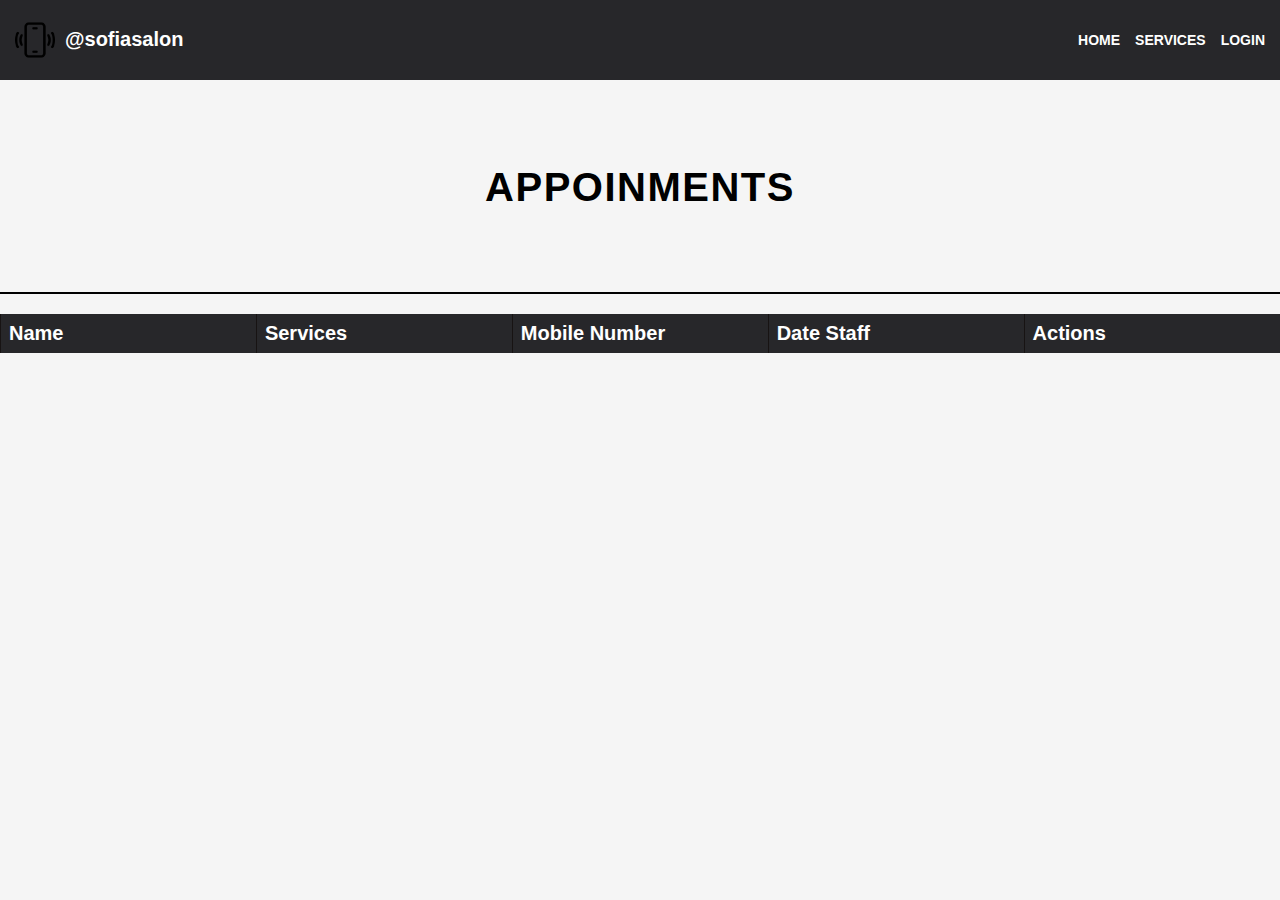
==== dashboard/index.html @ bc8864f1 "img" ====
<!DOCTYPE html>
<html lang="en">
<head>
    <meta charset="UTF-8">
    <meta name="viewport" content="width=device-width, initial-scale=1.0">
    <link rel="stylesheet" href="../style/dashboard.css">
    <link rel="preconnect" href="https://fonts.googleapis.com">
    <link rel="preconnect" href="https://fonts.gstatic.com" crossorigin>
    <link href="https://fonts.googleapis.com/css2?family=Roboto+Slab:wght@100..900&family=Rubik:ital,wght@0,300..900;1,300..900&display=swap" rel="stylesheet">
    <title>Dasboard</title>
</head>
<body>
    <header>
        <div class="header-design">
            <div class="icons-postions">
                <img src="/public/phone-call.png" alt="icon" class="icon-img">
                <h1>@sofiasalon</h1>
            </div>
            <ul class="container-ul">
                <li>
                    <a class="a-tags" href="../index.html">Home</a>
                </li>
                <li>
                    <a class="a-tags" href="../features/services.html">Services</a>
                </li>
                <li>
                    <a class="a-tags auth-button" href="./log-in.html">Login</a>
                </li>

            </ul>

        </div>
    </header>


    <main>
        <div class="container-header">
            <h1 style=" color: black;" class="dashboard-h1">Appoinments</h1>
        </div>
        <div class="container-table">
            <table >
                <thead>
                    <tr>
                        <th>Name</th>
                        <th>Services</th>
                        <th>Mobile Number</th>
                        <th>Date Staff</th>
                        <th>Actions </th>
                    </tr>
                </thead>
    
              <tbody id="table-container">
                
              </tbody>
            </table>
        </div>
    </main> 
    <script src="../js/getCookie.js"></script>
    <script src="../js/dashboard.js"></script>
</body>
</html>
---- style/dashboard.css ----
/*body {
    background-color: #f5f5f5;
    margin: 0;
    padding: 0;
    font-family: 'Roboto', sans-serif;
}

header {
    background-color: #27272a;
    padding: 20px;
    display: flex;
    justify-content: space-between;
    align-items: center;
}

.header-design {
    display: flex;
    justify-content: space-between;
    align-items: center;
    width: 100%;
}

.icons-postions {
    display: flex;
    gap: 10px;
    align-items: center;
}

.icon-img {
    width: 50px;
}

h1 {
    color: white;
    font-size: 24px;
}

.container-ul {
    display: flex;
    gap: 20px;
    list-style-type: none;
    padding: 0;
    margin: 0;
}

.a-tags {
    color: white;
    text-transform: uppercase;
    text-decoration: none;
    font-weight: 600;
    font-size: 16px;
    transition: color 0.3s ease;
}

.a-tags:hover {
    opacity: 0.8;
}

.container-header{
    margin-top: 85px;
    padding-bottom: 55px;
    border-bottom: 2px solid black;
}

.dashboard-h1{
    text-align: center;
    font-size: 55px;
    letter-spacing: 1.5px;
    text-transform: uppercase;
}



table {
    width: 100%;
    letter-spacing: 1px;
    border-collapse: collapse;
    table-layout: fixed; 
}

th, td {
    border-left: 1px solid #171313;
    text-align: left;
    padding: 12px;  
    font-size: 18px; 
}

th {
    background-color: #27272a;  
    color: white; 
    font-size: 22px;  
}

th:nth-child(1) {
    width: 15%; 
}

th:nth-child(2) {
    width: 25%;  
}

th:nth-child(3),
th:nth-child(4) {
    width: 20%;  
}

th:nth-child(5) {
    width: 10%; 
}

td {
    white-space: nowrap;  /
}

.tdBtns{
    display: flex;
    justify-content: space-between;
    align-items: center;
}

.tdBtns button{
    font-weight: 600;
    letter-spacing: 0.5px;
    padding-top: 3px;
    padding-bottom: 3px;
    cursor: pointer;
    background-color: orangered;
    color: #f5f5f5;
    border-style: none;
    border-radius: 3px;
}

.tdBtns button:hover{
    background-color: #d94a29;
}
*/

/* Base Styles */
body {
    background-color: #f5f5f5;
    margin: 0;
    padding: 0;
    font-family: 'Roboto', sans-serif;
}

header {
    background-color: #27272a;
    padding: 15px;
    display: flex;
    justify-content: space-between;
    align-items: center;
    flex-wrap: wrap;
}

.header-design {
    display: flex;
    justify-content: space-between;
    align-items: center;
    width: 100%;
    flex-wrap: wrap;
}

.icons-postions {
    display: flex;
    gap: 10px;
    align-items: center;
}

.icon-img {
    width: 40px;
}

h1 {
    color: white;
    font-size: 20px;
}

/* Responsive Menu */
.container-ul {
    display: flex;
    gap: 15px;
    list-style-type: none;
    padding: 0;
    margin: 0;
}

.a-tags {
    color: white;
    text-transform: uppercase;
    text-decoration: none;
    font-weight: 600;
    font-size: 14px;
    transition: color 0.3s ease;
}

.container-header {
    margin-top: 85px;
    padding-bottom: 55px;
    border-bottom: 2px solid black;
}

.dashboard-h1 {
    text-align: center;
    font-size: 40px;
    letter-spacing: 1.5px;
    text-transform: uppercase;
}

/* Table Styles */
table {
    width: 100%;
    border-collapse: collapse;
    table-layout: fixed;
    margin-top: 20px;
}

th, td {
    border-left: 1px solid #171313;
    text-align: left;
    padding: 8px;
    font-size: 16px;
}

th {
    background-color: #27272a;
    color: white;
    font-size: 20px;
}

.tdBtns {
    display: flex;
    gap: 10px;
}

.tdBtns button {
    font-weight: 600;
    padding: 5px;
    background-color: orangered;
    color: #f5f5f5;
    border: none;
    border-radius: 3px;
    cursor: pointer;
}

/* Responsive Media Queries */
@media only screen and (max-width: 768px) {
    h1 {
        font-size: 18px;
    }
    
    .icon-img {
        width: 30px;
    }

    .container-header {
        margin-top: 60px;
        padding-bottom: 35px;
    }

    .dashboard-h1 {
        font-size: 30px;
    }

    .a-tags {
        font-size: 13px;
    }
    
    table, th, td {
        font-size: 14px;
    }

    th:nth-child(1), th:nth-child(2), th:nth-child(3), th:nth-child(4), th:nth-child(5) {
        width: auto;
    }

    .tdBtns {
        flex-direction: column;
        gap: 5px;
    }

    .tdBtns button {
        padding: 4px;
        font-size: 12px;
    }
}

/* Mobile Adjustments for screens <= 480px */
@media only screen and (max-width: 480px) {
    .header-design {
        flex-direction: column;
        align-items: center;
    }

    h1 {
        font-size: 16px;
    }

    .container-ul {
        flex-direction: column;
        gap: 10px;
    }

    .dashboard-h1 {
        font-size: 24px;
    }

    th, td {
        padding: 6px;
        font-size: 12px;
    }

    /* Ensure table headers are aligned as rows */
    th:nth-child(1), th:nth-child(2), th:nth-child(3), th:nth-child(4), th:nth-child(5) {
        width: 100%;
        display: block;
        text-align: left;
    }

    table {
        width: 100%;
        display: block;
        overflow-x: auto;  /* Allows horizontal scrolling if needed */
        white-space: nowrap;
    }

    /* Align table rows as block elements */
    tbody {
        display: block;
    }

    tr {
        display: flex;
        flex-wrap: wrap; /* Allows the rows to wrap in mobile view */
        justify-content: space-between; /* Space between columns */
        margin-bottom: 10px;
        border-bottom: 1px solid #ccc;
    }

    td {
        display: block;
        width: 100%; /* Makes each column full width */
        text-align: left;
        padding: 8px;
        font-size: 12px;
        border-bottom: 1px solid #ddd;
        margin-bottom: 5px;
    }

    td::before {
        content: attr(data-label); /* Shows column labels before data */
        font-weight: bold;
        margin-bottom: 5px;
    }

    .tdBtns {
        display: block;
        gap: 4px;
    }

    .tdBtns button {
        padding: 3px;
        font-size: 10px;
        width: 100%;  /* Full width buttons */
    }

    /* Optional: Hide original table header (if needed) for mobile */
    thead {
        display: none;
    }
}
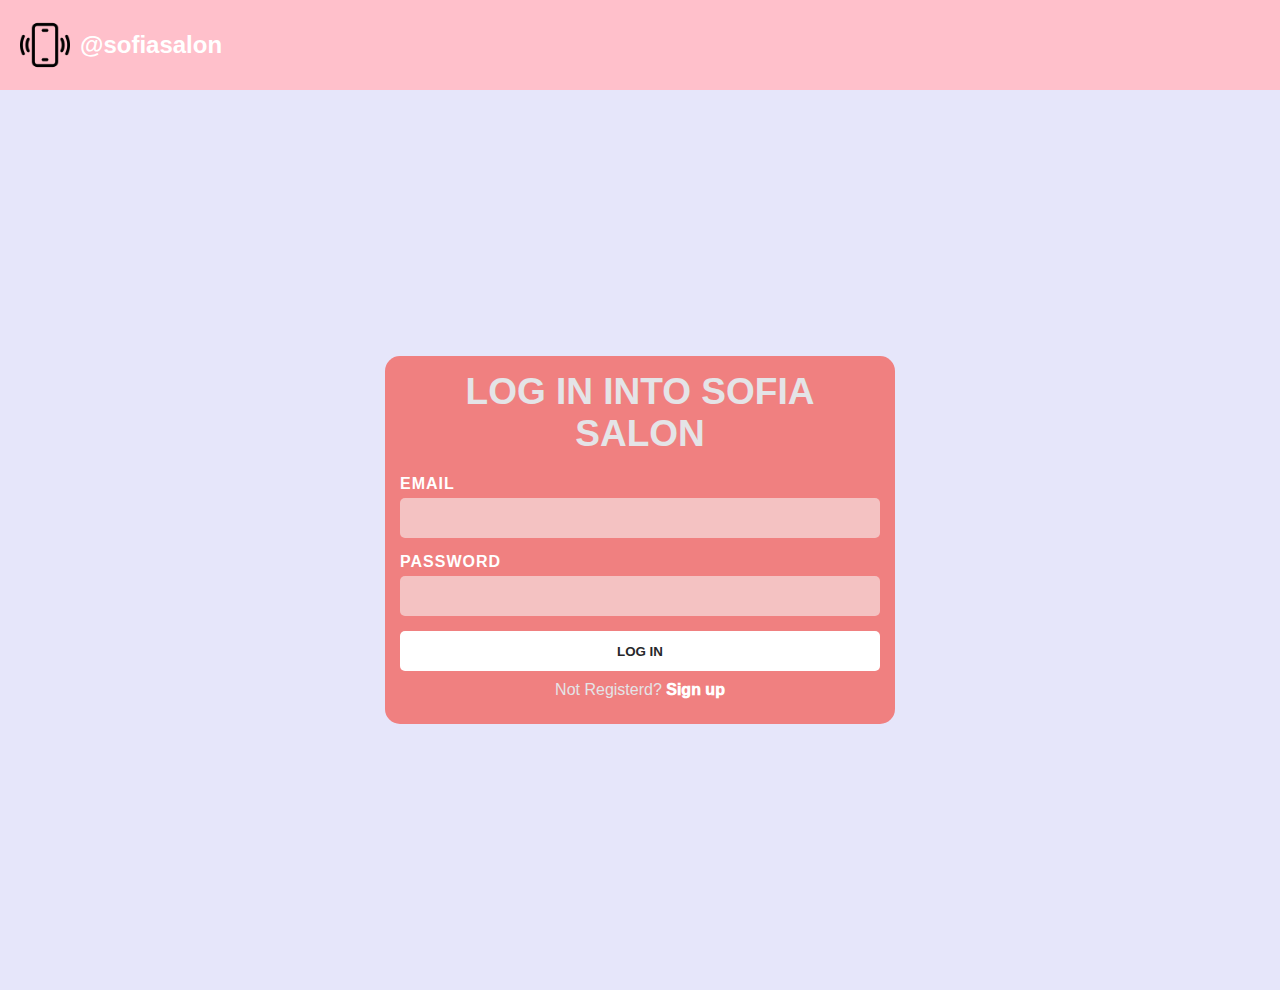
==== commit ec3ed475: "clean up" ====
--- a/dashboard/index.html
+++ b/dashboard/index.html
@@ -3,59 +3,169 @@
 <head>
     <meta charset="UTF-8">
     <meta name="viewport" content="width=device-width, initial-scale=1.0">
-    <link rel="stylesheet" href="../style/dashboard.css">
-    <link rel="preconnect" href="https://fonts.googleapis.com">
-    <link rel="preconnect" href="https://fonts.gstatic.com" crossorigin>
-    <link href="https://fonts.googleapis.com/css2?family=Roboto+Slab:wght@100..900&family=Rubik:ital,wght@0,300..900;1,300..900&display=swap" rel="stylesheet">
-    <title>Dasboard</title>
+    <title>Dashboard</title>
+    <style>
+        body {
+            margin: 0;
+            font-family: 'Roboto Slab', serif;
+            display: flex;
+            height: 100vh;
+            background-color: #FFC0CB;
+        }
+
+        .sidebar {
+            position: relative;
+            width: 250px;
+            background-color: #FFB6C1;
+            color: #4B0082;
+            padding: 20px;
+            box-sizing: border-box;
+            display: flex;
+            flex-direction: column;
+        }
+
+        .sidebar h2 {
+            text-align: center;
+            margin-bottom: 30px;
+            font-weight: bold;
+            font-size: 1.5rem;
+            color: #4B0082;
+        }
+
+        .sidebar ul {
+            list-style: none;
+            padding: 0;
+            margin: 0;
+        }
+
+        .sidebar ul li {
+            margin: 15px 0;
+        }
+
+        .sidebar ul li a {
+            text-decoration: none;
+            color: #4B0082;
+            font-size: 1rem;
+            display: block;
+            padding: 10px 15px;
+            border-radius: 5px;
+            transition: background-color 0.3s;
+        }
+
+        .sidebar ul li a:hover {
+            background-color: #FFD1DC;
+        }
+
+        .main-content {
+            flex-grow: 1;
+            padding: 20px;
+            background-color: #FFF0F5;
+            box-sizing: border-box;
+        }
+
+        .container-header {
+            margin-bottom: 20px;
+        }
+
+        .dashboard-h1 {
+            font-size: 2rem;
+            margin: 0;
+            color: #4B0082;
+        }
+
+        .container-table {
+            background-color: #FFFFFF;
+            padding: 20px;
+            border-radius: 10px;
+            box-shadow: 0 2px 10px rgba(0, 0, 0, 0.1);
+        }
+
+        table {
+            width: 100%;
+            border-collapse: collapse;
+            text-align: left;
+        }
+
+        th, td {
+            padding: 10px;
+            border-bottom: 1px solid #ddd;
+        }
+
+        th {
+            background-color: #FFB6C1;
+            color: #4B0082;
+        }
+
+        tr:hover {
+            background-color: #FFD1DC;
+        }
+
+    .auth-button {
+        position: absolute;
+        max-width: 100px;
+        bottom: 10px;
+        background-color: #FFFFFF;  
+        color: white;
+        padding: 10px 15px;
+        font-size: 1rem;
+        border-radius: 5px;
+      
+        text-align: center;
+        cursor: pointer;
+        transition: background-color 0.3s;
+        width: 100%;  
+    }
+
+    .auth-button a {
+        text-decoration: none; 
+        color: #000;
+
+    }
+
+    .auth-button:hover {
+        opacity: 0.8;
+    }
+
+    .a-tags {
+        margin-top: auto;  /* Pushes the link to the bottom */
+    }
+
+    </style>
 </head>
 <body>
-    <header>
-        <div class="header-design">
-            <div class="icons-postions">
-                <img src="/public/phone-call.png" alt="icon" class="icon-img">
-                <h1>@sofiasalon</h1>
-            </div>
-            <ul class="container-ul">
-                <li>
-                    <a class="a-tags" href="../index.html">Home</a>
-                </li>
-                <li>
-                    <a class="a-tags" href="../features/services.html">Services</a>
-                </li>
-                <li>
-                    <a class="a-tags auth-button" href="./log-in.html">Login</a>
-                </li>
+    <div class="sidebar">
+        <h2>Dashboard</h2>
+        <ul>
+            <li><a href="">Appointments</a></li>
+            <a class="a-tags auth-button" href="./log-in.html">Logout</a>
+        </ul>
+    </div>
 
-            </ul>
-
-        </div>
-    </header>
-
-
-    <main>
+    <div class="main-content">
         <div class="container-header">
-            <h1 style=" color: black;" class="dashboard-h1">Appoinments</h1>
+            <h1 class="dashboard-h1">Appointments</h1>
+           
         </div>
         <div class="container-table">
-            <table >
+            <table>
                 <thead>
                     <tr>
                         <th>Name</th>
                         <th>Services</th>
                         <th>Mobile Number</th>
                         <th>Date Staff</th>
-                        <th>Actions </th>
+                        <th>Actions</th>
                     </tr>
                 </thead>
-    
-              <tbody id="table-container">
-                
-              </tbody>
+                <tbody id="table-container">
+                    <!-- Dynamic Content -->
+                </tbody>
             </table>
         </div>
-    </main> 
+    </div>
+    <script src="../js/auth.js"></script>
     <script src="../js/getCookie.js"></script>
     <script src="../js/dashboard.js"></script>
+    <script src="../js/index.js"></script>
 </body>
 </html>